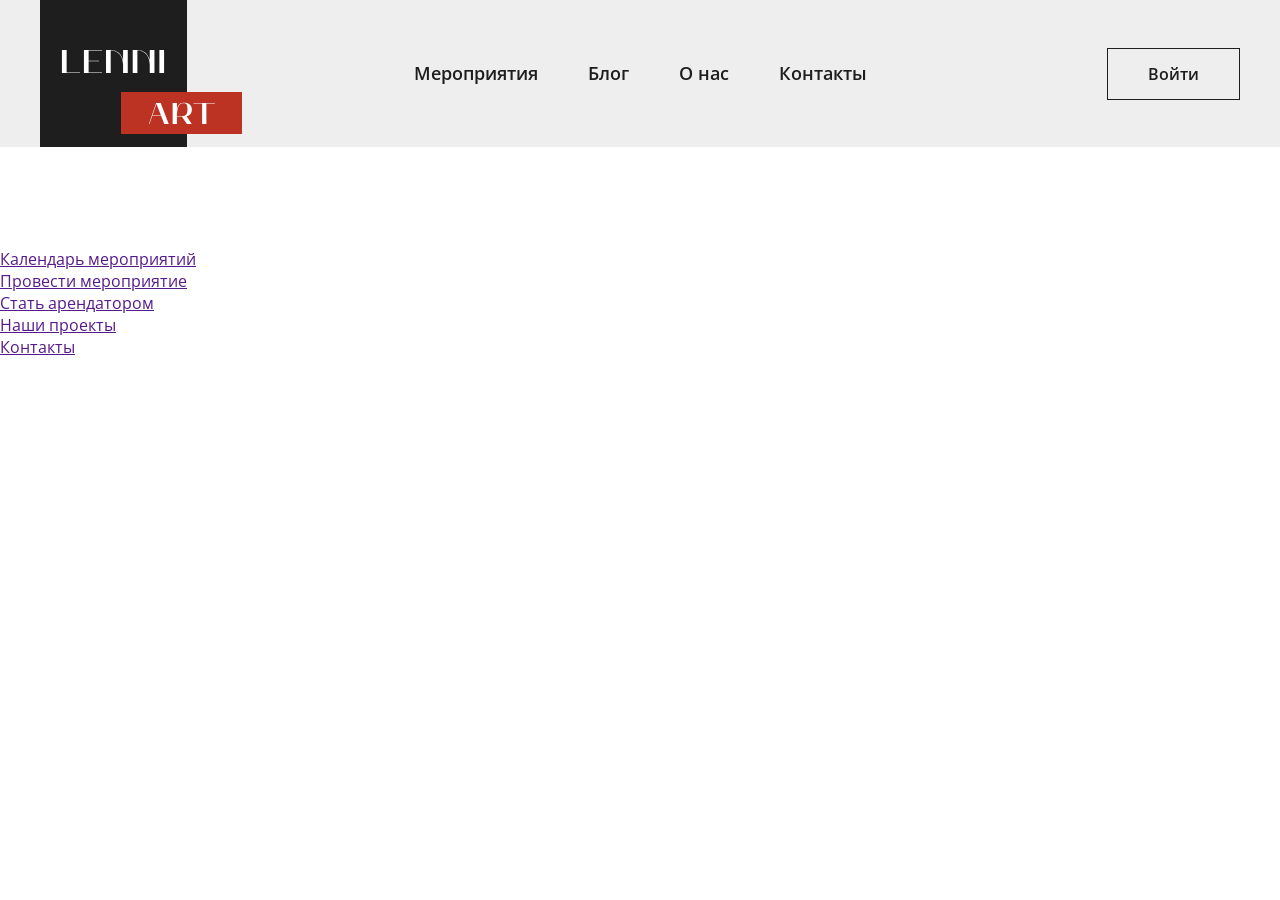
==== events.html @ d4d1181c "make header and events" ====
<!DOCTYPE html>
<html lang="ru">
<head>
    <meta charset="UTF-8">
    <title>Lenni</title>
    <link rel="stylesheet" href="styles/styles.css">
    <link rel="preconnect" href="https://fonts.googleapis.com">
    <link rel="preconnect" href="https://fonts.gstatic.com" crossorigin>
    <link href="https://fonts.googleapis.com/css2?family=Lora:wght@400;500;600;700&family=Open+Sans:wght@400;500;600;700&display=swap" rel="stylesheet">
</head>

<body class="body">
    
    <header class="page-header">

        <div class="page-header__container">

            <a href="index.html" class="page-header__logo">
            <svg 
                class="page-header__logo-icon" 
                width="202" 
                height="147" 
                viewBox="0 0 202 147" 
                fill="none" 
                xmlns="http://www.w3.org/2000/svg">

                <svg viewBox="0 0 202 147" xmlns="http://www.w3.org/2000/svg" xmlns:xlink="http://www.w3.org/1999/xlink" width="202.000000" height="147.000000" fill="none" customFrame="#000000">
                    <rect id="logo" width="202.000000" height="147.000000" x="0.000000" y="0.000000" />
                    <rect id="Rectangle" width="147.000000" height="147.000000" x="0.000000" y="0.000000" fill="rgb(31,30,30)" />
                    <path id="LENNI" d="M70.6993 73L70.6993 50.56C73.5703 50.56 82.4143 51.649 83.0743 64.453L83.0743 73L87.7603 73L87.7603 49.999L83.0743 49.999L83.0743 60.328C81.6553 54.19 77.1673 49.999 70.6993 49.999L66.0133 49.999L66.0133 73L70.6993 73ZM97.3893 73L97.3893 50.56C100.26 50.56 109.104 51.649 109.764 64.453L109.764 73L114.45 73L114.45 49.999L109.764 49.999L109.764 60.328C108.345 54.19 103.857 49.999 97.3893 49.999L92.7033 49.999L92.7033 73L97.3893 73ZM26.6335 72.439L39.9655 72.439L39.9655 73L21.9145 73L21.9145 49.999L26.6005 49.999L26.6005 50.032L26.6335 50.032L26.6335 72.439ZM43.9316 73L62.0486 73L62.0486 72.439L48.6176 72.439L48.6176 61.285L59.1116 61.285L59.1116 60.691L48.6176 60.691L48.6176 50.56L62.0486 50.56L62.0486 49.999L43.9316 49.999L43.9316 73ZM124.079 73L119.393 73L119.393 49.999L124.079 49.999L124.079 73Z" fill="rgb(255,255,255)" fill-rule="evenodd" />
                    <rect id="Rectangle" width="121.000000" height="42.000000" x="81.000000" y="92.000000" fill="rgb(188,51,36)" />
                    <path id="ART" d="M132.644 124L132.644 103.09L136.904 103.09L136.904 110.05C137.564 106.15 138.914 102.64 143.594 102.64C148.034 102.64 151.844 104.29 151.844 109.51C151.844 113.68 149.564 115.54 146.564 116.32L151.724 123.97L146.864 123.97L141.974 116.77L136.904 116.77L136.904 124L132.644 124ZM108.922 124L109.462 124L112.402 115.45L120.952 115.45L124.282 124L128.752 124L120.652 103.09L116.122 103.09L108.922 124ZM162.084 103.6L162.114 124L166.374 124L166.374 103.6L174.984 103.6L174.984 103.09L153.474 103.09L153.474 103.6L162.084 103.6ZM142.844 103.18C140.984 103.33 138.884 104.53 138.074 107.47C136.784 112.12 136.904 116.26 136.904 116.26L141.254 116.26C144.134 116.26 147.494 115.84 147.494 109.51C147.494 105.61 147.314 102.76 142.844 103.18ZM116.422 103.75L120.772 114.94L112.582 114.94L116.422 103.75Z" fill="rgb(255,255,255)" fill-rule="evenodd" />
                </svg>

            </svg>
            </a>

            <div class="page-header__nav">
                <a href="" class="page-header__nav-link">Мероприятия</a>
                <a href="" class="page-header__nav-link">Блог</a>
                <a href="" class="page-header__nav-link">О нас</a>
                <a href="" class="page-header__nav-link">Контакты</a>
            </div>

            <div class="page-header__right-block"> 
                <a class="btn page-header__user-btn" href="">Войти</a>
            </div>


        </div>

    </header>
    
    <main class="page-main">
        
    </main>

    <footer class="page-footer">
        <a href="" class="page-footer__link">Календарь мероприятий</a> <br>
        <a href="" class="page-footer__link">Провести мероприятие</a> <br>
        <a href="" class="page-footer__link">Стать арендатором</a> <br>
        <a href="" class="page-footer__link">Наши проекты</a> <br>
        <a href="" class="page-footer__link">Контакты</a> <br>
    </footer>

</body>
</html>
---- styles/styles.css ----
html,
body {
  width: 100%; 
  margin: 0;
  padding: 0;
}

.body {
  box-sizing: border-box;
  display: flex;
  flex-direction: column;
  min-height: 100vh;
  
}

.body {
  color: #1F1E1E;
  font-family: "Open Sans", sans-serif;
  font-size: 16px;
  font-weight: 400;
  font-style: normal;
  line-height: 1.375;
}

.section-title {
  box-sizing: border-box;
  display: flex;
  justify-content: center;
  align-items: center;  
  width: 100%;
  max-width: 624px;
  min-height: 62px;
  margin: 0 auto 150px;
  padding: 8px 45px;
  background-color: #1F1E1E;
  color: #ffffff;
  font-family: "Lora", serif;
  font-weight: 500;
  font-size: 36px;
  line-height: 1.277;
  text-align: center;
  text-transform: uppercase;
}

.listing {
  box-sizing: border-box;
  display: flex;
  flex-direction: column;
  width: 100%;
  max-width: 1414px;
  margin: 0 auto;
  padding-left: 40px;
  padding-right: 40px;
}

.page-header {
  position: fixed;
  top: 0;
  left: 0;
  width: 100%;
  height: 147px;
  display: flex;
  align-items: center;
  background-color: rgba(222, 222, 222, 0.5);
  backdrop-filter: blur(20px);
  z-index: 100;
}

.page-header__container {
  box-sizing: border-box;
  display: flex;
  align-items: center;
  width: 100%;
  max-width: 1414px;
  margin: 0 auto;
  padding-left: 40px;
  padding-right: 40px;
}

.btn {
  display: inline-block;
  box-sizing: border-box;
  padding: 15px 40px;
  border: 1px solid #1F1E1E;
  background-color: transparent;
  outline: none;
  color: #1F1E1E;
  font-family: "Open Sans", sans-serif;
  font-weight: 600;
  font-size: 16px;
  line-height: 20px;
  text-align: center;
  text-decoration: none;
  transition: color 0.2s, background-color 0.2s, border-color 0.2s;
  overflow: hidden;
  cursor: pointer;
}

.btn:hover {
  background-color: #1F1E1E;
  color: #ffffff;
}

.page-header__right-block {
  display: flex;
  justify-content: flex-end;
  align-items: center;
  width: 202px;
}

.page-header {
  background-color: rgba(222, 222, 222, 0.98);
}

@supports (backdrop-filter: blur(20px)) {
  .page-header {
      background-color: rgba(222, 222, 222, 0.5);
      backdrop-filter: blur(20px);
  }
}

.page-header__logo {
  flex-shrink: 0;
  width: 202px;
  height: 147px;
  font-size: 0;
  text-decoration: none;
}

.page-header__logo-icon {
  width: 100%;
  height: 100%;
}

.main {
  flex: 1 0 auto;
}

.page-footer {
  flex: 0 0 auto;
}

.page-header{
    box-sizing: border-box;
    position: sticky;
    top: 0px;
    right: 0px;
    width: 100%;
    margin: 0px auto;
    z-index: 1;
    height: 147px;
    background-color: rgba(222, 222, 222, 0.5);
    margin-bottom: 100.5px;
}

.page-header__nav {
  display: flex;
  align-items: baseline;
  margin: 0 auto;
}

.page-header__nav-link {
  margin: 0 25px;
  color: #1f1e1e;
  font-weight: 600;
  font-size: 18px;
  line-height: 25px;
  text-decoration: none;
  transition: color 0.2s;
}

.page-header__nav-link:hover {
  color: #bc3324;
}

.page-header__sign-in{
    position: relative;
    border: 1px solid black;
    padding: 15px 40px;
}
.page-main__header--title1{
    margin: 0px auto 465.5px;
    text-align: center;
}
.page-main__header--title2{
    margin: 0px auto 100px;
    text-align: center;
}
.offers__btns{
    margin: 0px auto;
    text-align: center;
    max-width: 624px;
    max-height: 128px;
    margin-bottom: 200px;

}
.about--title{
    background-color: rgba(31, 30, 30, 1);
    width: 624px;
    height: 62px;
    vertical-align: middle;
    text-align: center;
    margin: 0px auto 150px;
    color: aliceblue;
}
.home__about{
    box-sizing: border-box;
    margin: 0px auto 209px;
    width: 1334px;
}
.events--title{
    background-color: rgba(31, 30, 30, 1);
    width: 624px;
    height: 62px;
    vertical-align: middle;
    text-align: center;
    margin: 0px auto 150px;
    color: aliceblue;
}

.listing__events-list {
  display: flex;
  flex-wrap: wrap;
}

.events {
  padding: 140px 0 100px;
}

.events__listing {
  margin-bottom: 100px;

}
.event-card__picture {
  position: relative;
}

.event-card__picture::after {
  content: "";
  display: block;
  width: 100%;
  padding-top: 107.16%;
}

.event-card__img {
  display: block;
  position: absolute;
  top: 0;
  left: 0;
  width: 100%;
  height: 100%;
  object-fit: cover;
}
.listing__card{
    display: flex;
    flex-direction: row;
}
.event-card {
  display: flex;
  width: 406px;
  max-width: 100%;
  min-width: 280px;
  
}

.event-card__link {
  display: flex;
  flex-direction: column;
  width: 100%;
  color: #1F1E1E;
  text-decoration: none;
}

.event-card__link:hover .event-card__title {
  color: #BC3324;
  text-decoration-color: #BC3324;
}

.event-card__picture {
  display: block;
  position: relative;
  width: 100%;
  margin: 0 0 25px;
  font-size: 0;
  text-decoration: none;
  overflow: hidden;
}

.event-card__picture::after {
  content: "";
  display: block;
  width: 100%;
  padding-top: 107.16%;
}

.event-card__img {
  display: block;
  position: absolute;
  top: 0;
  left: 0;
  width: 100%;
  height: 100%;
  object-fit: cover;
}

.event-card__title {
  margin: 0 0 15px;
  min-height: 66px;
  color: #1F1E1E;
  font-weight: 600;
  font-size: 24px;
  line-height: 33px;
  text-decoration: underline transparent;
  transition: color 0.2s, text-decoration-color 0.2s;
}

.event-card__description {
  margin: 0 0 auto;
  font-size: 16px;
  line-height: 22px;
}

.event-card__time {
  margin: 15px 0 0;
  font-weight: 300;
  font-size: 14px;
  line-height: 19px;
}

.listing__event-card {
  margin-right: 58px;
}

.listing__event-card:nth-child(3n) {
  margin-right: 0;
}

.listing__events-list {
  display: flex;
  flex-wrap: wrap;
  margin: 0 -29px -120px;
}

.listing__event-card {
  width: calc(33.3333% - 58px);
  margin: 0 29px 120px;
}

.home__events{
    box-sizing: border-box;
    margin: 0px auto 148px;
    width: 1334px;
}
.blog--title{
    background-color: rgba(31, 30, 30, 1);
    width: 624px;
    height: 62px;
    vertical-align: middle;
    text-align: center;
    margin: 0px auto 150px;
    color: aliceblue;
}
.home__blog{
    box-sizing: border-box;
    margin: 0px auto 78px;
    width: 1334px;
}
.contacts--title{
    background-color: rgba(31, 30, 30, 1);
    width: 624px;
    height: 62px;
    vertical-align: middle;
    text-align: center;
    margin: 0px auto 150px;
    color: aliceblue;
}
.home__contacts{
    box-sizing: border-box;
    margin: 0px auto 164px;
    width: 1334px;
}
.home__text{
    box-sizing: border-box;
    text-align: center;
    margin-bottom: 202px;
}
.page-footer{
    box-sizing: border-box;
    margin: 0px auto;
    width: 1334px;
}
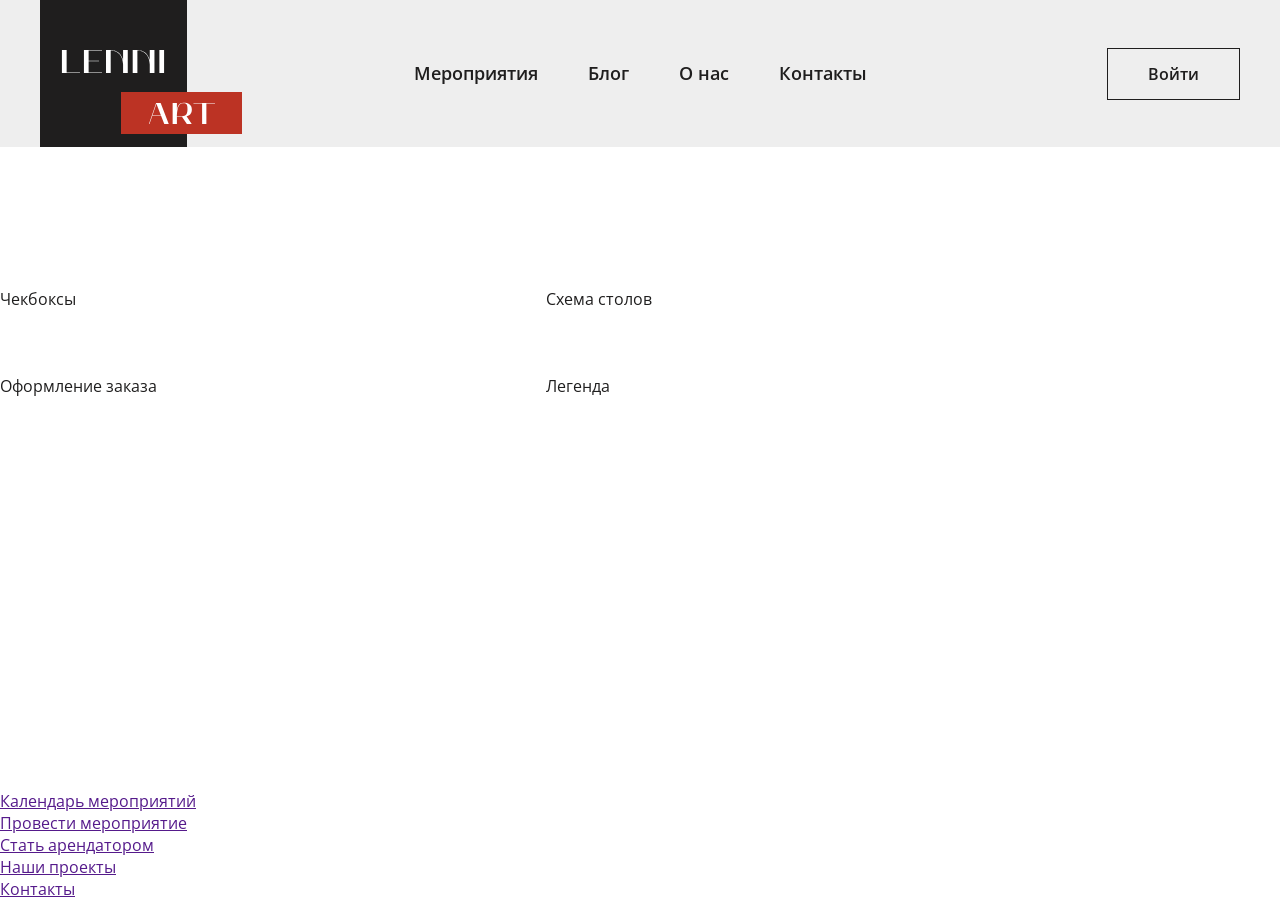
==== commit e5c6db23: "add reserve" ====
--- a/events.html
+++ b/events.html
@@ -51,8 +51,28 @@
 
     </header>
     
-    <main class="page-main">
-        
+    	
+    <main class="main">
+    <!-- Здесь будут хлебные крошки -->
+
+    <article class="event">
+        <!-- Здесь пропущенное содержимое страницы -->
+
+        <form class="reserve event__reserve">
+        <div class="reserve__checks">
+            Чекбоксы
+        </div>
+        <div class="reserve__scheme">
+            Схема столов
+        </div>
+        <div class="reserve__order">
+            Оформление заказа
+        </div>
+        <div class="reserve__legend">
+            Легенда
+        </div>
+        </form>
+    </article>
     </main>
 
     <footer class="page-footer">
--- a/styles/styles.css
+++ b/styles/styles.css
@@ -388,4 +388,35 @@
     box-sizing: border-box;
     margin: 0px auto;
     width: 1334px;
+}
+
+
+.event {
+  padding: 40px 0 150px;
+}
+
+.reserve {
+  display: grid;
+  gap: 65px 11%;
+  grid-template-columns: 405px calc(89% - 405px);
+  grid-template-areas: 
+    "checks scheme"
+    "order legend"; 
+  width: 100%;
+}
+
+.reserve__checks {
+  grid-area: checks;
+}
+
+.reserve__order {
+  grid-area: order;
+}
+
+.reserve__scheme {
+  grid-area: scheme;
+}
+
+.reserve__scheme {
+  grid-area: scheme;
 }
